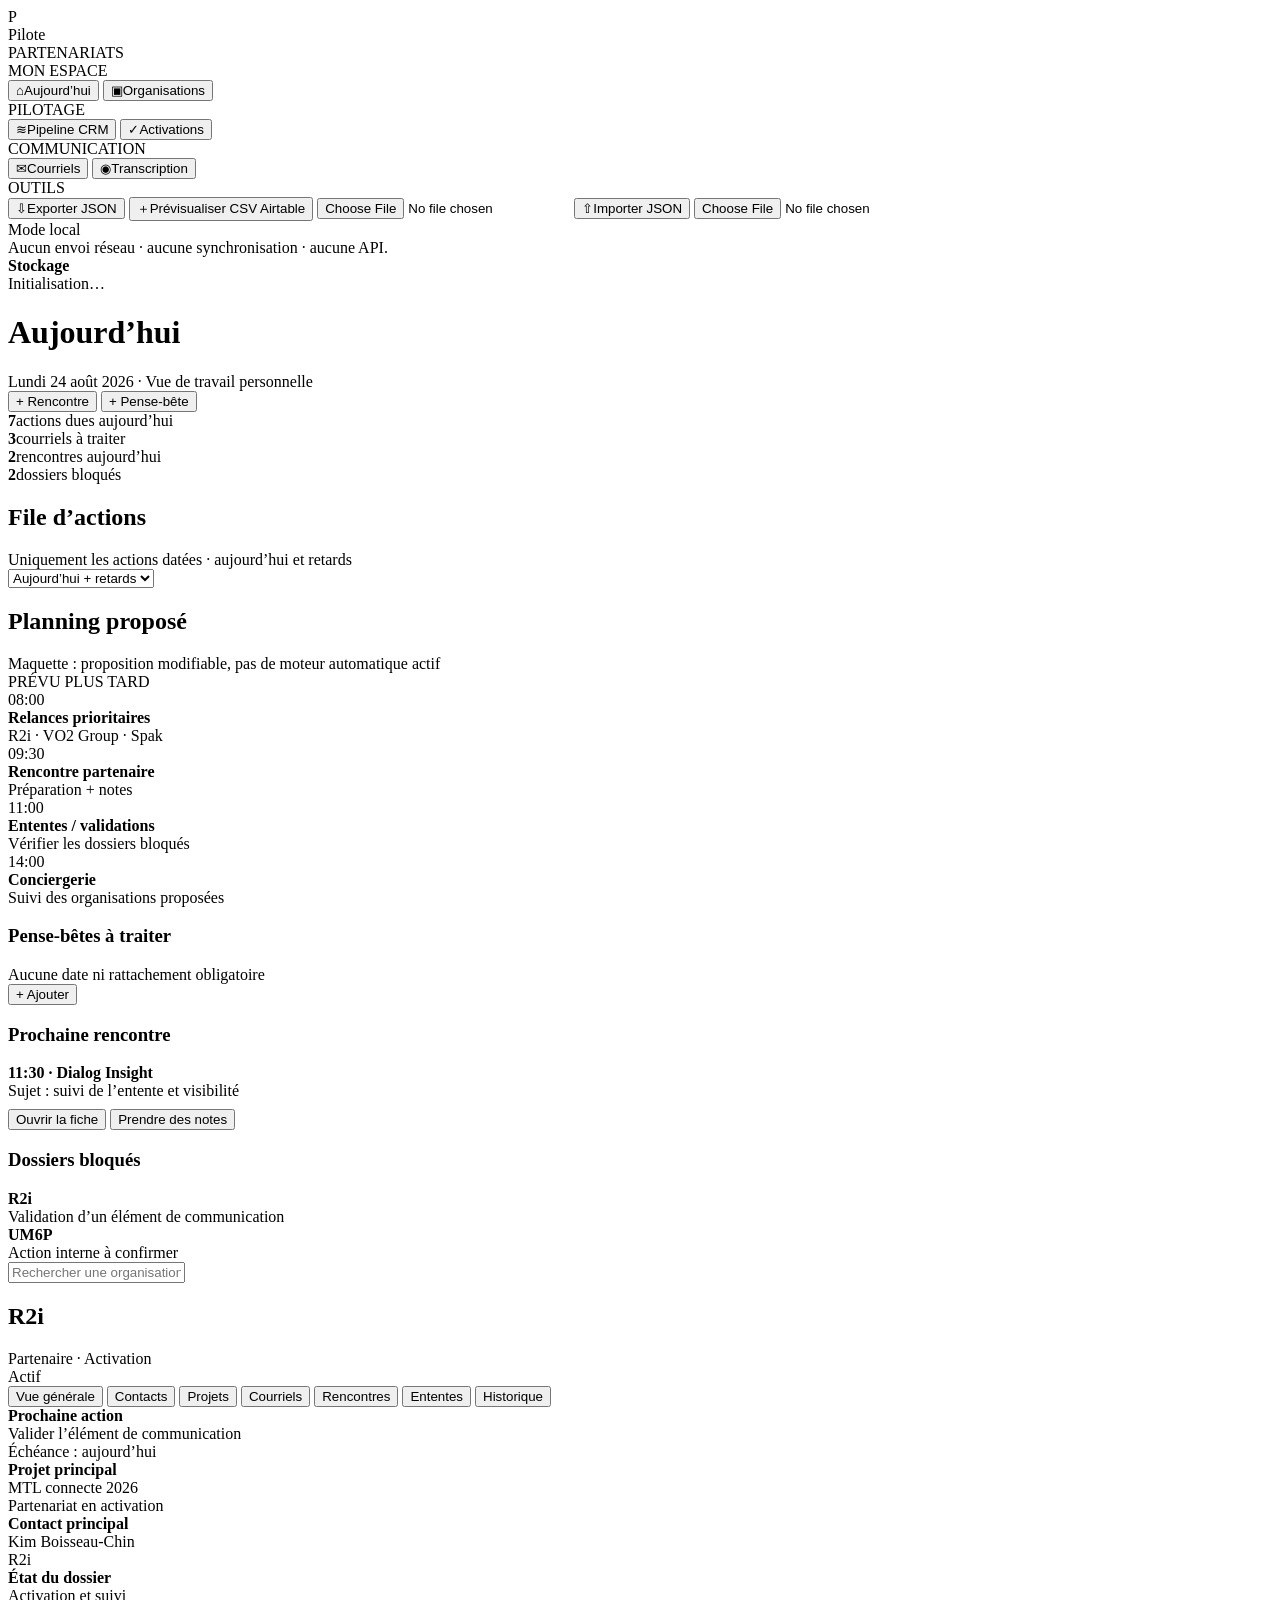
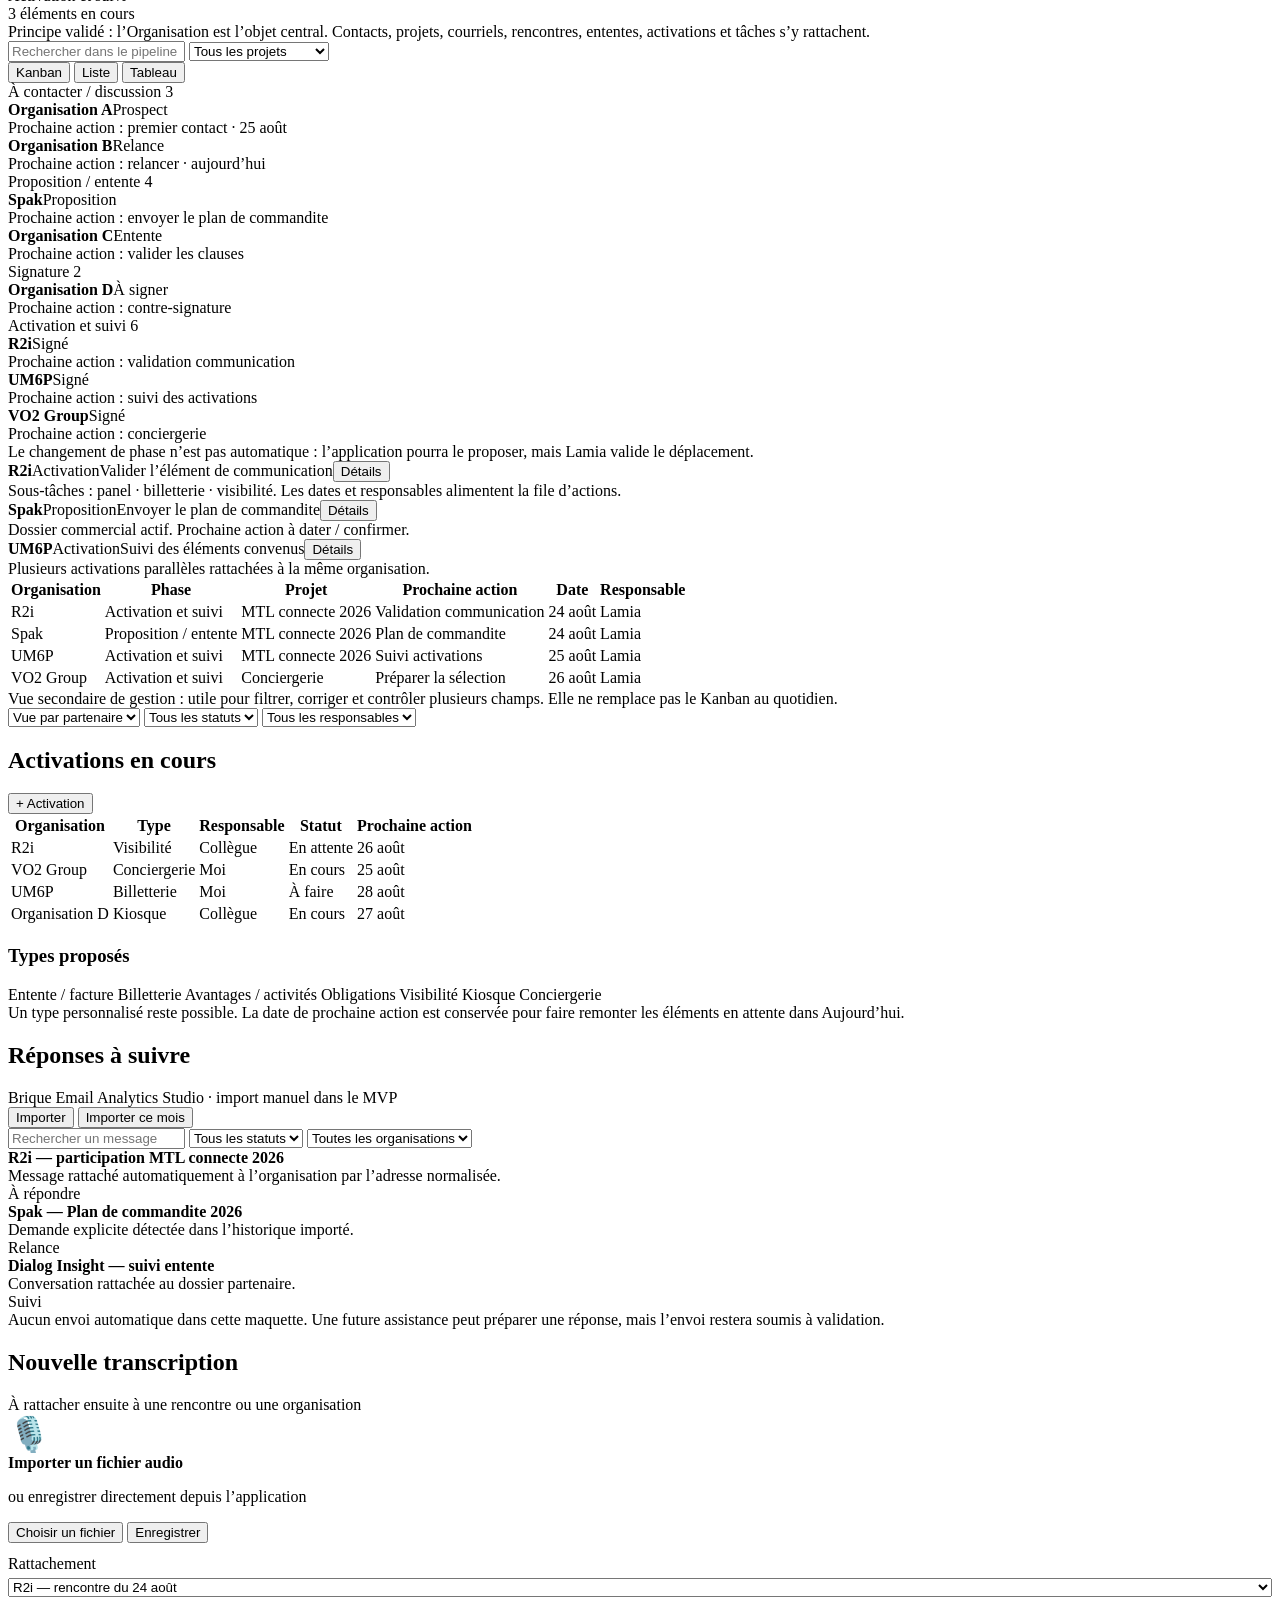
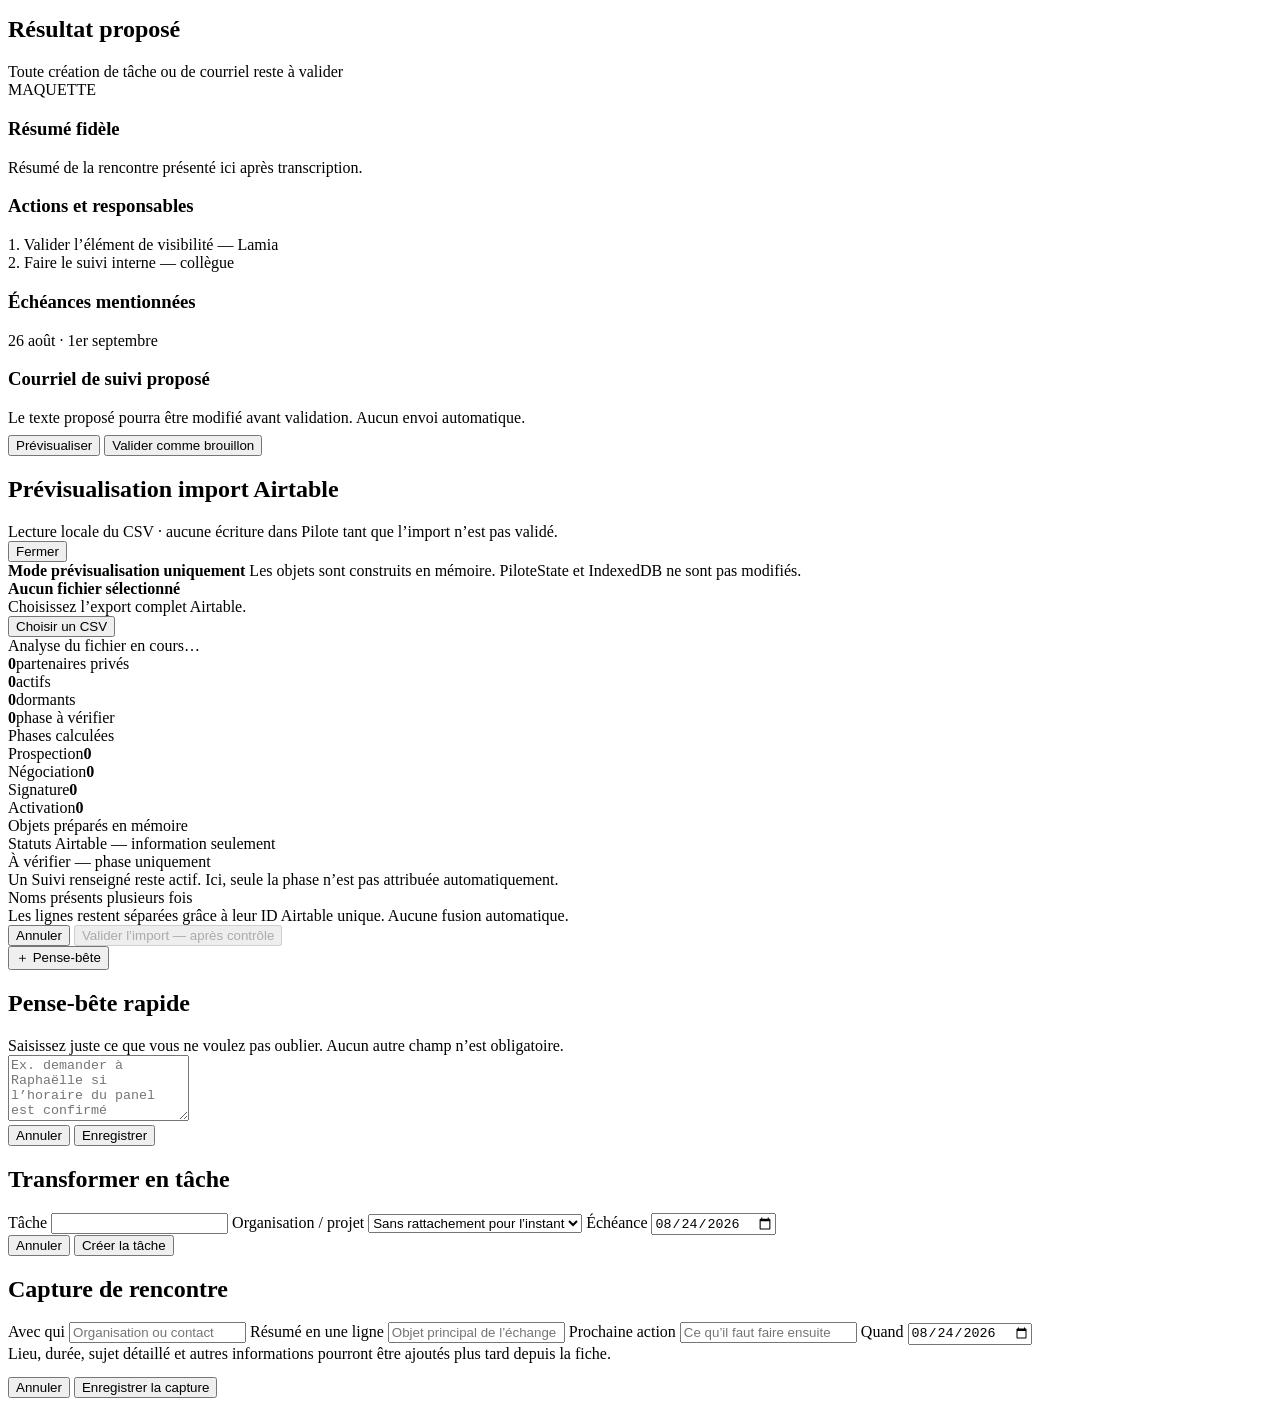
==== index.html @ b7ebc6fa "Add files via upload" ====
<!doctype html>
<html lang="fr">
<head>
<meta charset="utf-8">
<meta name="viewport" content="width=device-width,initial-scale=1">
<title>Pilote — Maquette globale</title>
<link rel="stylesheet" href="CSS/app.css">
</head>
<body>
<!-- =====================================================
     PILOTE - INDEX.HTML

     SOMMAIRE
     1. Structure générale
     2. Barre latérale
     3. En-tête principal
     4. Page Aujourd’hui
     5. Page Organisations
     6. Page Pipeline CRM
     7. Page Activations
     8. Page Courriels
     9. Page Transcription
     10. Import Airtable
     11. Actions rapides et fenêtres modales

     RÈGLE DE MAINTENANCE
     - Conserver les identifiants utilisés par JavaScript.
     - Mettre à jour ce sommaire si une section est ajoutée.
===================================================== -->

<!-- =====================================================
     1. STRUCTURE GÉNÉRALE
===================================================== -->
<div class="shell">
  <!-- =====================================================
     2. BARRE LATÉRALE
===================================================== -->
  <aside class="sidebar">
    <div class="brand">
      <div class="logo">P</div>
      <div class="brand-copy">
        <div class="brand-name">Pilote</div>
        <div class="brand-tag">PARTENARIATS</div>
      </div>
    </div>

    <nav class="nav" id="nav">
      <div class="nav-label">MON ESPACE</div>
      <button class="active" data-page="today"><span class="nav-ico">⌂</span><span>Aujourd’hui</span></button>
      <button data-page="organisations"><span class="nav-ico">▣</span><span>Organisations</span></button>

      <div class="nav-label nav-label-spaced">PILOTAGE</div>
      <button data-page="pipeline"><span class="nav-ico">≋</span><span>Pipeline CRM</span></button>
      <button data-page="activations"><span class="nav-ico">✓</span><span>Activations</span></button>

      <div class="nav-label nav-label-spaced">COMMUNICATION</div>
      <button data-page="emails"><span class="nav-ico">✉</span><span>Courriels</span></button>
      <button data-page="transcription"><span class="nav-ico">◉</span><span>Transcription</span></button>

      <div class="nav-label nav-label-spaced">OUTILS</div>
      <button type="button" class="nav-tool" id="exportJsonBtn"><span class="nav-ico">⇩</span><span>Exporter JSON</span></button>
      <button type="button" class="nav-tool" id="importCsvBtn"><span class="nav-ico">＋</span><span>Prévisualiser CSV Airtable</span></button>
      <input class="file-input-hidden" type="file" id="importCsvInput" accept=".csv,text/csv">
      <button type="button" class="nav-tool" id="importJsonBtn"><span class="nav-ico">⇧</span><span>Importer JSON</span></button>
      <input class="file-input-hidden" type="file" id="importJsonInput" accept=".json,application/json">
    </nav>

    <div class="sidebar-bottom">
      <div class="badge-demo"><span class="dot"></span> Mode local</div>
      <div class="sidebar-note">Aucun envoi réseau · aucune synchronisation · aucune API.</div>
      <div class="storage-status" id="storageStatus"><strong>Stockage</strong><br>Initialisation…</div>
    </div>
  </aside>

  <main class="main">
<!-- =====================================================
     3. EN-TÊTE PRINCIPAL
===================================================== -->
    <header class="topbar">
      <div>
        <h1 id="pageTitle">Aujourd’hui</h1>
        <div class="subtle">Lundi 24 août 2026 · Vue de travail personnelle</div>
      </div>
      <div class="quick-actions">
        <button class="btn" id="newMeetingBtn">+ Rencontre</button>
        <button class="btn primary" id="quickNoteTop">+ Pense-bête</button>
      </div>
    </header>

<!-- =====================================================
     4. PAGE AUJOURD’HUI
===================================================== -->
    <section class="page active" id="page-today">
      <div class="kpis">
        <div class="card kpi"><b>7</b><span>actions dues aujourd’hui</span></div>
        <div class="card kpi"><b>3</b><span>courriels à traiter</span></div>
        <div class="card kpi"><b>2</b><span>rencontres aujourd’hui</span></div>
        <div class="card kpi"><b>2</b><span>dossiers bloqués</span></div>
      </div>

      <div class="grid-today">
        <div class="stack">
          <div class="card panel">
            <div class="panel-head">
              <div>
                <h2>File d’actions</h2>
                <div class="subtle">Uniquement les actions datées · aujourd’hui et retards</div>
              </div>
              <select class="btn small" id="actionFilter">
                <option value="all">Aujourd’hui + retards</option>
                <option value="overdue">Retards</option>
                <option value="today">Aujourd’hui</option>
              </select>
            </div>
            <div class="action-list" id="actionList"></div>
          </div>

          <div class="card panel">
            <div class="panel-head">
              <div>
                <h2>Planning proposé</h2>
                <div class="subtle">Maquette : proposition modifiable, pas de moteur automatique actif</div>
              </div>
              <span class="fake-label">PRÉVU PLUS TARD</span>
            </div>
            <div class="timeline">
              <div class="timeline-row"><div class="timeline-time">08:00</div><div class="timeline-item"><b>Relances prioritaires</b><div class="subtle">R2i · VO2 Group · Spak</div></div></div>
              <div class="timeline-row"><div class="timeline-time">09:30</div><div class="timeline-item"><b>Rencontre partenaire</b><div class="subtle">Préparation + notes</div></div></div>
              <div class="timeline-row"><div class="timeline-time">11:00</div><div class="timeline-item"><b>Ententes / validations</b><div class="subtle">Vérifier les dossiers bloqués</div></div></div>
              <div class="timeline-row"><div class="timeline-time">14:00</div><div class="timeline-item"><b>Conciergerie</b><div class="subtle">Suivi des organisations proposées</div></div></div>
            </div>
          </div>
        </div>

        <div class="stack">
          <div class="card panel">
            <div class="panel-head">
              <div>
                <h3>Pense-bêtes à traiter</h3>
                <div class="subtle">Aucune date ni rattachement obligatoire</div>
              </div>
              <button class="btn small primary" id="quickNoteSide">+ Ajouter</button>
            </div>
            <div class="note-list" id="noteList"></div>
          </div>

          <div class="card panel">
            <div class="panel-head"><h3>Prochaine rencontre</h3></div>
            <div class="meeting">
              <strong>11:30 · Dialog Insight</strong>
              <div class="subtle">Sujet : suivi de l’entente et visibilité</div>
              <div style="margin-top:9px"><button class="btn small">Ouvrir la fiche</button> <button class="btn small">Prendre des notes</button></div>
            </div>
          </div>

          <div class="card panel">
            <div class="panel-head"><h3>Dossiers bloqués</h3></div>
            <div class="stack">
              <div class="blocked"><b>R2i</b><div class="subtle">Validation d’un élément de communication</div></div>
              <div class="blocked"><b>UM6P</b><div class="subtle">Action interne à confirmer</div></div>
            </div>
          </div>
        </div>
      </div>
    </section>

<!-- =====================================================
     5. PAGE ORGANISATIONS
===================================================== -->
    <section class="page" id="page-organisations">
      <div class="org-layout">
        <div class="card org-directory">
          <input class="search" id="orgSearch" placeholder="Rechercher une organisation">
          <div id="orgDirectory"></div>
        </div>
        <div class="card detail">
          <div class="detail-head">
            <div>
              <h2 id="orgName">R2i</h2>
              <div class="subtle" id="orgMeta">Partenaire · Activation</div>
            </div>
            <span class="chip green" id="orgStatus">Actif</span>
          </div>
          <div class="tabs" id="orgTabs">
            <button class="active">Vue générale</button>
            <button>Contacts</button>
            <button>Projets</button>
            <button>Courriels</button>
            <button>Rencontres</button>
            <button>Ententes</button>
            <button>Historique</button>
          </div>
          <div class="detail-grid">
            <div class="mini">
              <b>Prochaine action</b>
              <div id="orgNextAction">Valider l’élément de communication</div>
              <div class="subtle" id="orgNextDate">Échéance : aujourd’hui</div>
            </div>
            <div class="mini">
              <b>Projet principal</b>
              <div id="orgProject">MTL connecte 2026</div>
              <div class="subtle" id="orgProjectMeta">Partenariat en activation</div>
            </div>
            <div class="mini">
              <b>Contact principal</b>
              <div id="orgContact">Kim Boisseau-Chin</div>
              <div class="subtle" id="orgContactMeta">R2i</div>
            </div>
            <div class="mini">
              <b>État du dossier</b>
              <div id="orgState">Activation et suivi</div>
              <div class="subtle" id="orgStateMeta">3 éléments en cours</div>
            </div>
          </div>
          <div class="legend">Principe validé : l’Organisation est l’objet central. Contacts, projets, courriels, rencontres, ententes, activations et tâches s’y rattachent.</div>
        </div>
      </div>
    </section>

<!-- =====================================================
     6. PAGE PIPELINE CRM
===================================================== -->
    <section class="page" id="page-pipeline">
      <div class="section-tools">
        <input class="search" placeholder="Rechercher dans le pipeline">
        <select class="btn"><option>Tous les projets</option><option>MTL connecte 2026</option><option>Conciergerie</option><option>MTL Tech Awards</option></select>
        <div class="view-toggle" id="viewToggle">
          <button class="active" data-view="kanban">Kanban</button>
          <button data-view="list">Liste</button>
          <button data-view="table">Tableau</button>
        </div>
      </div>

      <div class="crm-view active" id="crm-kanban">
        <div class="columns">
          <div class="kanban-col">
            <div class="kanban-title">À contacter / discussion <span class="chip">3</span></div>
            <div class="org-card"><strong>Organisation A</strong><span class="chip">Prospect</span><div class="next">Prochaine action : premier contact · 25 août</div></div>
            <div class="org-card"><strong>Organisation B</strong><span class="chip warn">Relance</span><div class="next">Prochaine action : relancer · aujourd’hui</div></div>
          </div>
          <div class="kanban-col">
            <div class="kanban-title">Proposition / entente <span class="chip">4</span></div>
            <div class="org-card"><strong>Spak</strong><span class="chip">Proposition</span><div class="next">Prochaine action : envoyer le plan de commandite</div></div>
            <div class="org-card"><strong>Organisation C</strong><span class="chip">Entente</span><div class="next">Prochaine action : valider les clauses</div></div>
          </div>
          <div class="kanban-col">
            <div class="kanban-title">Signature <span class="chip">2</span></div>
            <div class="org-card"><strong>Organisation D</strong><span class="chip green">À signer</span><div class="next">Prochaine action : contre-signature</div></div>
          </div>
          <div class="kanban-col">
            <div class="kanban-title">Activation et suivi <span class="chip">6</span></div>
            <div class="org-card"><strong>R2i</strong><span class="chip green">Signé</span><div class="next">Prochaine action : validation communication</div></div>
            <div class="org-card"><strong>UM6P</strong><span class="chip green">Signé</span><div class="next">Prochaine action : suivi des activations</div></div>
            <div class="org-card"><strong>VO2 Group</strong><span class="chip green">Signé</span><div class="next">Prochaine action : conciergerie</div></div>
          </div>
        </div>
        <div class="legend">Le changement de phase n’est pas automatique : l’application pourra le proposer, mais Lamia valide le déplacement.</div>
      </div>

      <div class="crm-view" id="crm-list">
        <div class="list-row">
          <div class="list-summary"><b>R2i</b><span class="chip green">Activation</span><span>Valider l’élément de communication</span><button class="btn small toggle-details">Détails</button></div>
          <div class="list-details">Sous-tâches : panel · billetterie · visibilité. Les dates et responsables alimentent la file d’actions.</div>
        </div>
        <div class="list-row">
          <div class="list-summary"><b>Spak</b><span class="chip">Proposition</span><span>Envoyer le plan de commandite</span><button class="btn small toggle-details">Détails</button></div>
          <div class="list-details">Dossier commercial actif. Prochaine action à dater / confirmer.</div>
        </div>
        <div class="list-row">
          <div class="list-summary"><b>UM6P</b><span class="chip green">Activation</span><span>Suivi des éléments convenus</span><button class="btn small toggle-details">Détails</button></div>
          <div class="list-details">Plusieurs activations parallèles rattachées à la même organisation.</div>
        </div>
      </div>

      <div class="crm-view" id="crm-table">
        <div class="table-wrap">
          <table>
            <thead><tr><th>Organisation</th><th>Phase</th><th>Projet</th><th>Prochaine action</th><th>Date</th><th>Responsable</th></tr></thead>
            <tbody>
              <tr><td>R2i</td><td>Activation et suivi</td><td>MTL connecte 2026</td><td>Validation communication</td><td>24 août</td><td>Lamia</td></tr>
              <tr><td>Spak</td><td>Proposition / entente</td><td>MTL connecte 2026</td><td>Plan de commandite</td><td>24 août</td><td>Lamia</td></tr>
              <tr><td>UM6P</td><td>Activation et suivi</td><td>MTL connecte 2026</td><td>Suivi activations</td><td>25 août</td><td>Lamia</td></tr>
              <tr><td>VO2 Group</td><td>Activation et suivi</td><td>Conciergerie</td><td>Préparer la sélection</td><td>26 août</td><td>Lamia</td></tr>
            </tbody>
          </table>
        </div>
        <div class="legend">Vue secondaire de gestion : utile pour filtrer, corriger et contrôler plusieurs champs. Elle ne remplace pas le Kanban au quotidien.</div>
      </div>
    </section>

<!-- =====================================================
     7. PAGE ACTIVATIONS
===================================================== -->
    <section class="page" id="page-activations">
      <div class="filters">
        <select><option>Vue par partenaire</option><option>Vue par type</option></select>
        <select><option>Tous les statuts</option><option>À faire</option><option>En attente</option><option>En cours</option><option>Fait</option></select>
        <select><option>Tous les responsables</option><option>Moi</option><option>Collègue</option></select>
      </div>
      <div class="activations-grid">
        <div class="card panel">
          <div class="panel-head"><h2>Activations en cours</h2><button class="btn small primary">+ Activation</button></div>
          <div class="table-wrap">
            <table>
              <thead><tr><th>Organisation</th><th>Type</th><th>Responsable</th><th>Statut</th><th>Prochaine action</th></tr></thead>
              <tbody>
                <tr><td>R2i</td><td>Visibilité</td><td>Collègue</td><td><span class="chip warn">En attente</span></td><td>26 août</td></tr>
                <tr><td>VO2 Group</td><td>Conciergerie</td><td>Moi</td><td><span class="chip green">En cours</span></td><td>25 août</td></tr>
                <tr><td>UM6P</td><td>Billetterie</td><td>Moi</td><td><span class="chip">À faire</span></td><td>28 août</td></tr>
                <tr><td>Organisation D</td><td>Kiosque</td><td>Collègue</td><td><span class="chip green">En cours</span></td><td>27 août</td></tr>
              </tbody>
            </table>
          </div>
        </div>
        <div class="card panel">
          <div class="panel-head"><h3>Types proposés</h3></div>
          <div class="stack">
            <span class="chip">Entente / facture</span>
            <span class="chip">Billetterie</span>
            <span class="chip">Avantages / activités</span>
            <span class="chip">Obligations</span>
            <span class="chip">Visibilité</span>
            <span class="chip">Kiosque</span>
            <span class="chip">Conciergerie</span>
          </div>
          <div class="legend">Un type personnalisé reste possible. La date de prochaine action est conservée pour faire remonter les éléments en attente dans Aujourd’hui.</div>
        </div>
      </div>
    </section>

<!-- =====================================================
     8. PAGE COURRIELS
===================================================== -->
    <section class="page" id="page-emails">
      <div class="card panel">
        <div class="panel-head">
          <div>
            <h2>Réponses à suivre</h2>
            <div class="subtle">Brique Email Analytics Studio · import manuel dans le MVP</div>
          </div>
          <div><button class="btn small">Importer</button> <button class="btn small">Importer ce mois</button></div>
        </div>
        <div class="filters">
          <input placeholder="Rechercher un message">
          <select><option>Tous les statuts</option><option>À répondre</option><option>Relance</option><option>Traité</option></select>
          <select><option>Toutes les organisations</option><option>R2i</option><option>UM6P</option><option>VO2 Group</option></select>
        </div>
        <div class="mail-list">
          <div class="mail"><div><strong>R2i — participation MTL connecte 2026</strong><div class="snippet">Message rattaché automatiquement à l’organisation par l’adresse normalisée.</div></div><div><span class="chip red">À répondre</span></div></div>
          <div class="mail"><div><strong>Spak — Plan de commandite 2026</strong><div class="snippet">Demande explicite détectée dans l’historique importé.</div></div><div><span class="chip warn">Relance</span></div></div>
          <div class="mail"><div><strong>Dialog Insight — suivi entente</strong><div class="snippet">Conversation rattachée au dossier partenaire.</div></div><div><span class="chip green">Suivi</span></div></div>
        </div>
        <div class="legend">Aucun envoi automatique dans cette maquette. Une future assistance peut préparer une réponse, mais l’envoi restera soumis à validation.</div>
      </div>
    </section>

<!-- =====================================================
     9. PAGE TRANSCRIPTION
===================================================== -->
    <section class="page" id="page-transcription">
      <div class="transcription-layout">
        <div class="card panel">
          <div class="panel-head">
            <div><h2>Nouvelle transcription</h2><div class="subtle">À rattacher ensuite à une rencontre ou une organisation</div></div>
          </div>
          <div class="drop">
            <div style="font-size:34px">🎙️</div>
            <b>Importer un fichier audio</b>
            <p class="subtle">ou enregistrer directement depuis l’application</p>
            <button class="btn">Choisir un fichier</button>
            <button class="btn">Enregistrer</button>
          </div>
          <div style="margin-top:12px">
            <label class="subtle">Rattachement</label>
            <select class="search" style="width:100%;margin-top:5px"><option>R2i — rencontre du 24 août</option><option>UM6P</option><option>Autre organisation…</option></select>
          </div>
        </div>
        <div class="card panel">
          <div class="panel-head">
            <div><h2>Résultat proposé</h2><div class="subtle">Toute création de tâche ou de courriel reste à valider</div></div>
            <span class="fake-label">MAQUETTE</span>
          </div>
          <div class="output">
            <div class="output-block"><h3>Résumé fidèle</h3><div>Résumé de la rencontre présenté ici après transcription.</div></div>
            <div class="output-block"><h3>Actions et responsables</h3><div>1. Valider l’élément de visibilité — Lamia<br>2. Faire le suivi interne — collègue</div></div>
            <div class="output-block"><h3>Échéances mentionnées</h3><div>26 août · 1er septembre</div></div>
            <div class="output-block"><h3>Courriel de suivi proposé</h3><div class="subtle">Le texte proposé pourra être modifié avant validation. Aucun envoi automatique.</div><div style="margin-top:8px"><button class="btn small">Prévisualiser</button> <button class="btn small primary">Valider comme brouillon</button></div></div>
          </div>
        </div>
      </div>
    </section>
  </main>
</div>

<!-- =====================================================
     10. IMPORT AIRTABLE
===================================================== -->
<div class="modal" id="csvImportModal">
  <div class="modal-card import-modal-card">
    <div class="import-modal-head">
      <div>
        <h2>Prévisualisation import Airtable</h2>
        <div class="subtle">Lecture locale du CSV · aucune écriture dans Pilote tant que l’import n’est pas validé.</div>
      </div>
      <button class="btn small ghost" data-close="csvImportModal">Fermer</button>
    </div>

    <div class="import-safe-banner">
      <strong>Mode prévisualisation uniquement</strong>
      <span>Les objets sont construits en mémoire. PiloteState et IndexedDB ne sont pas modifiés.</span>
    </div>

    <div class="import-file-row">
      <div>
        <strong id="csvImportFileName">Aucun fichier sélectionné</strong>
        <div class="subtle" id="csvImportSourceInfo">Choisissez l’export complet Airtable.</div>
      </div>
      <button class="btn small" id="changeCsvBtn">Choisir un CSV</button>
    </div>

    <div id="csvImportLoading" class="import-loading hidden">Analyse du fichier en cours…</div>

    <div id="csvImportResults" class="hidden">
      <div class="import-kpis">
        <div class="import-kpi"><b id="importPrivateCount">0</b><span>partenaires privés</span></div>
        <div class="import-kpi"><b id="importActiveCount">0</b><span>actifs</span></div>
        <div class="import-kpi"><b id="importDormantCount">0</b><span>dormants</span></div>
        <div class="import-kpi"><b id="importVerifyCount">0</b><span>phase à vérifier</span></div>
      </div>

      <div class="import-grid">
        <section class="import-section">
          <div class="import-section-title">Phases calculées</div>
          <div class="import-phase-list">
            <div><span>Prospection</span><b id="importPhaseProspection">0</b></div>
            <div><span>Négociation</span><b id="importPhaseNegociation">0</b></div>
            <div><span>Signature</span><b id="importPhaseSignature">0</b></div>
            <div><span>Activation</span><b id="importPhaseActivation">0</b></div>
          </div>
        </section>

        <section class="import-section">
          <div class="import-section-title">Objets préparés en mémoire</div>
          <div class="import-object-list" id="importObjectCounts"></div>
        </section>
      </div>

      <section class="import-section">
        <div class="import-section-title">Statuts Airtable — information seulement</div>
        <div class="import-status-list" id="importPartnerStatusCounts"></div>
      </section>

      <section class="import-section">
        <div class="import-section-title">À vérifier — phase uniquement</div>
        <div class="subtle import-section-note">Un Suivi renseigné reste actif. Ici, seule la phase n’est pas attribuée automatiquement.</div>
        <div id="importVerifyRows"></div>
      </section>

      <section class="import-section">
        <div class="import-section-title">Noms présents plusieurs fois</div>
        <div class="subtle import-section-note">Les lignes restent séparées grâce à leur ID Airtable unique. Aucune fusion automatique.</div>
        <div id="importDuplicateRows"></div>
      </section>
    </div>

    <div class="import-error hidden" id="csvImportError"></div>

    <div class="modal-actions import-actions">
      <button class="btn" data-close="csvImportModal">Annuler</button>
      <button class="btn primary" id="validateCsvImportBtn" disabled>Valider l’import — après contrôle</button>
    </div>
  </div>
</div>

<!-- =====================================================
     11. ACTIONS RAPIDES ET FENÊTRES MODALES
===================================================== -->
<button class="fab" id="quickNoteFab">＋ Pense-bête</button>

<div class="modal" id="noteModal">
  <div class="modal-card">
    <h2>Pense-bête rapide</h2>
    <div class="subtle">Saisissez juste ce que vous ne voulez pas oublier. Aucun autre champ n’est obligatoire.</div>
    <textarea id="noteText" rows="4" placeholder="Ex. demander à Raphaëlle si l’horaire du panel est confirmé"></textarea>
    <div class="modal-actions">
      <button class="btn" data-close="noteModal">Annuler</button>
      <button class="btn primary" id="saveNote">Enregistrer</button>
    </div>
  </div>
</div>

<div class="modal" id="taskModal">
  <div class="modal-card">
    <h2>Transformer en tâche</h2>
    <label class="subtle">Tâche</label>
    <input id="taskText">
    <label class="subtle">Organisation / projet</label>
    <select><option>Sans rattachement pour l’instant</option><option>R2i</option><option>UM6P</option><option>VO2 Group</option><option>MTL connecte 2026</option></select>
    <label class="subtle">Échéance</label>
    <input type="date" value="2026-08-24">
    <div class="modal-actions">
      <button class="btn" data-close="taskModal">Annuler</button>
      <button class="btn primary" id="saveTask">Créer la tâche</button>
    </div>
  </div>
</div>

<div class="modal" id="meetingModal">
  <div class="modal-card">
    <h2>Capture de rencontre</h2>
    <label class="subtle">Avec qui</label>
    <input placeholder="Organisation ou contact">
    <label class="subtle">Résumé en une ligne</label>
    <input placeholder="Objet principal de l’échange">
    <label class="subtle">Prochaine action</label>
    <input placeholder="Ce qu’il faut faire ensuite">
    <label class="subtle">Quand</label>
    <input type="date" value="2026-08-24">
    <div class="subtle">Lieu, durée, sujet détaillé et autres informations pourront être ajoutés plus tard depuis la fiche.</div>
    <div class="modal-actions" style="margin-top:14px">
      <button class="btn" data-close="meetingModal">Annuler</button>
      <button class="btn primary" id="saveMeeting">Enregistrer la capture</button>
    </div>
  </div>
</div>

<div class="toast" id="toast"></div>

<script src="JS/utils.js"></script>
<script src="JS/storage.js"></script>
<script src="JS/ui.js"></script>
<script src="JS/app.js"></script>
</body>
</html>
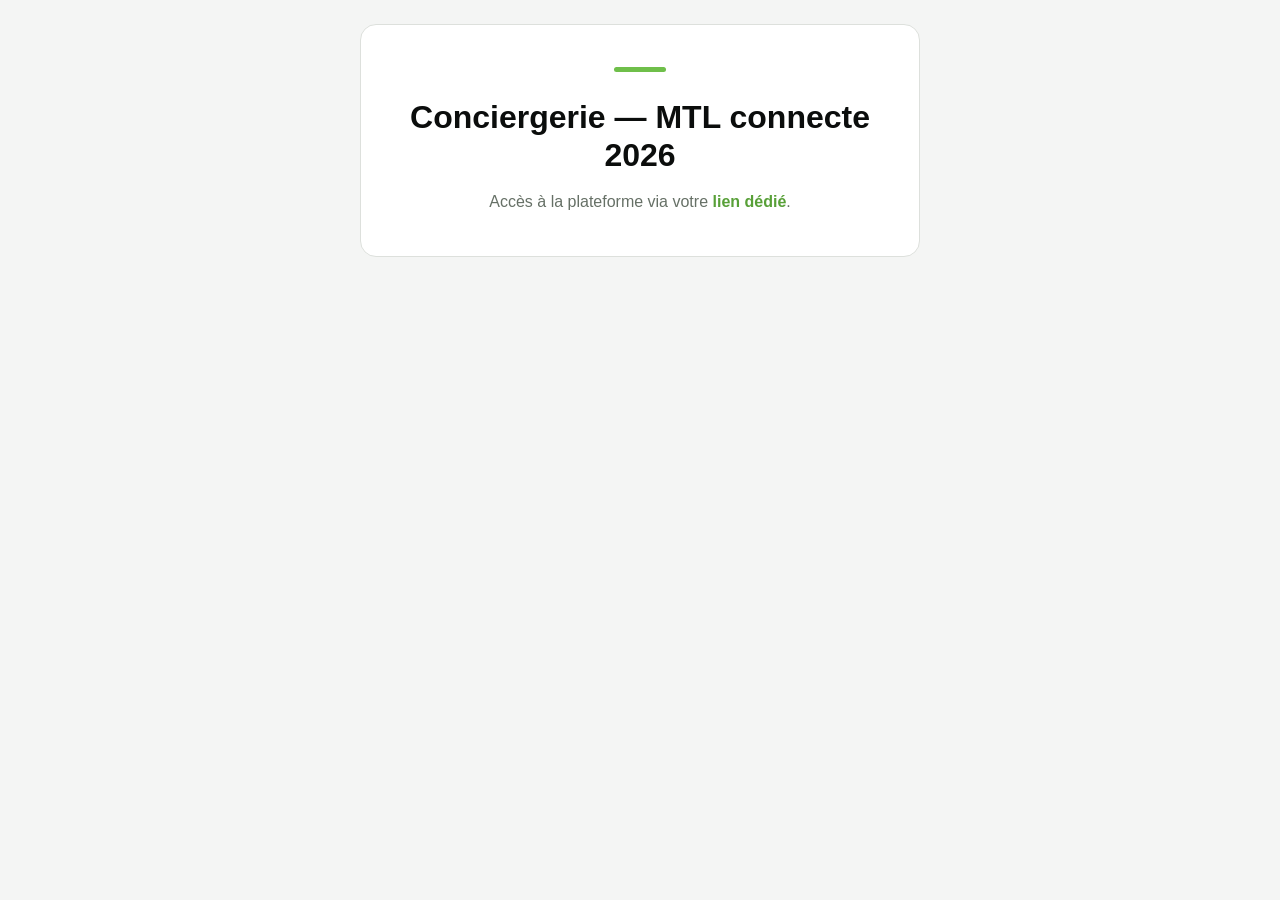
==== commit 5bb6fae3: "Add files via upload" ====
--- a/index.html
+++ b/index.html
@@ -1,534 +1,81 @@
 <!doctype html>
 <html lang="fr">
 <head>
-<meta charset="utf-8">
-<meta name="viewport" content="width=device-width,initial-scale=1">
-<title>Pilote — Maquette globale</title>
-<link rel="stylesheet" href="CSS/app.css">
+  <meta charset="utf-8">
+  <meta name="viewport" content="width=device-width,initial-scale=1">
+  <meta name="robots" content="noindex,nofollow">
+  <title>Conciergerie — MTL connecte 2026</title>
+
+  <style>
+    :root {
+      --vert: #6fbf4a;
+      --vert-fonce: #58a038;
+      --texte: #0b0d0c;
+      --muted: #667066;
+      --fond: #f4f5f4;
+      --bordure: #dde0dc;
+    }
+
+    * {
+      box-sizing: border-box;
+    }
+
+    html,
+    body {
+      min-height: 100%;
+      margin: 0;
+    }
+
+    body {
+      display: grid;
+      place-items: center;
+      padding: 24px;
+      background: var(--fond);
+      color: var(--texte);
+      font-family: Inter, Arial, sans-serif;
+    }
+
+    main {
+      width: min(560px, 100%);
+      padding: 42px 34px;
+      text-align: center;
+      background: #fff;
+      border: 1px solid var(--bordure);
+      border-radius: 16px;
+    }
+
+    .mark {
+      width: 52px;
+      height: 5px;
+      margin: 0 auto 26px;
+      border-radius: 999px;
+      background: var(--vert);
+    }
+
+    h1 {
+      margin: 0;
+      font-size: clamp(1.55rem, 4vw, 2rem);
+      line-height: 1.2;
+    }
+
+    p {
+      margin: 14px 0 0;
+      color: var(--muted);
+      font-size: 1rem;
+      line-height: 1.6;
+    }
+
+    strong {
+      color: var(--vert-fonce);
+    }
+  </style>
 </head>
+
 <body>
-<!-- =====================================================
-     PILOTE - INDEX.HTML
-
-     SOMMAIRE
-     1. Structure générale
-     2. Barre latérale
-     3. En-tête principal
-     4. Page Aujourd’hui
-     5. Page Organisations
-     6. Page Pipeline CRM
-     7. Page Activations
-     8. Page Courriels
-     9. Page Transcription
-     10. Import Airtable
-     11. Actions rapides et fenêtres modales
-
-     RÈGLE DE MAINTENANCE
-     - Conserver les identifiants utilisés par JavaScript.
-     - Mettre à jour ce sommaire si une section est ajoutée.
-===================================================== -->
-
-<!-- =====================================================
-     1. STRUCTURE GÉNÉRALE
-===================================================== -->
-<div class="shell">
-  <!-- =====================================================
-     2. BARRE LATÉRALE
-===================================================== -->
-  <aside class="sidebar">
-    <div class="brand">
-      <div class="logo">P</div>
-      <div class="brand-copy">
-        <div class="brand-name">Pilote</div>
-        <div class="brand-tag">PARTENARIATS</div>
-      </div>
-    </div>
-
-    <nav class="nav" id="nav">
-      <div class="nav-label">MON ESPACE</div>
-      <button class="active" data-page="today"><span class="nav-ico">⌂</span><span>Aujourd’hui</span></button>
-      <button data-page="organisations"><span class="nav-ico">▣</span><span>Organisations</span></button>
-
-      <div class="nav-label nav-label-spaced">PILOTAGE</div>
-      <button data-page="pipeline"><span class="nav-ico">≋</span><span>Pipeline CRM</span></button>
-      <button data-page="activations"><span class="nav-ico">✓</span><span>Activations</span></button>
-
-      <div class="nav-label nav-label-spaced">COMMUNICATION</div>
-      <button data-page="emails"><span class="nav-ico">✉</span><span>Courriels</span></button>
-      <button data-page="transcription"><span class="nav-ico">◉</span><span>Transcription</span></button>
-
-      <div class="nav-label nav-label-spaced">OUTILS</div>
-      <button type="button" class="nav-tool" id="exportJsonBtn"><span class="nav-ico">⇩</span><span>Exporter JSON</span></button>
-      <button type="button" class="nav-tool" id="importCsvBtn"><span class="nav-ico">＋</span><span>Prévisualiser CSV Airtable</span></button>
-      <input class="file-input-hidden" type="file" id="importCsvInput" accept=".csv,text/csv">
-      <button type="button" class="nav-tool" id="importJsonBtn"><span class="nav-ico">⇧</span><span>Importer JSON</span></button>
-      <input class="file-input-hidden" type="file" id="importJsonInput" accept=".json,application/json">
-    </nav>
-
-    <div class="sidebar-bottom">
-      <div class="badge-demo"><span class="dot"></span> Mode local</div>
-      <div class="sidebar-note">Aucun envoi réseau · aucune synchronisation · aucune API.</div>
-      <div class="storage-status" id="storageStatus"><strong>Stockage</strong><br>Initialisation…</div>
-    </div>
-  </aside>
-
-  <main class="main">
-<!-- =====================================================
-     3. EN-TÊTE PRINCIPAL
-===================================================== -->
-    <header class="topbar">
-      <div>
-        <h1 id="pageTitle">Aujourd’hui</h1>
-        <div class="subtle">Lundi 24 août 2026 · Vue de travail personnelle</div>
-      </div>
-      <div class="quick-actions">
-        <button class="btn" id="newMeetingBtn">+ Rencontre</button>
-        <button class="btn primary" id="quickNoteTop">+ Pense-bête</button>
-      </div>
-    </header>
-
-<!-- =====================================================
-     4. PAGE AUJOURD’HUI
-===================================================== -->
-    <section class="page active" id="page-today">
-      <div class="kpis">
-        <div class="card kpi"><b>7</b><span>actions dues aujourd’hui</span></div>
-        <div class="card kpi"><b>3</b><span>courriels à traiter</span></div>
-        <div class="card kpi"><b>2</b><span>rencontres aujourd’hui</span></div>
-        <div class="card kpi"><b>2</b><span>dossiers bloqués</span></div>
-      </div>
-
-      <div class="grid-today">
-        <div class="stack">
-          <div class="card panel">
-            <div class="panel-head">
-              <div>
-                <h2>File d’actions</h2>
-                <div class="subtle">Uniquement les actions datées · aujourd’hui et retards</div>
-              </div>
-              <select class="btn small" id="actionFilter">
-                <option value="all">Aujourd’hui + retards</option>
-                <option value="overdue">Retards</option>
-                <option value="today">Aujourd’hui</option>
-              </select>
-            </div>
-            <div class="action-list" id="actionList"></div>
-          </div>
-
-          <div class="card panel">
-            <div class="panel-head">
-              <div>
-                <h2>Planning proposé</h2>
-                <div class="subtle">Maquette : proposition modifiable, pas de moteur automatique actif</div>
-              </div>
-              <span class="fake-label">PRÉVU PLUS TARD</span>
-            </div>
-            <div class="timeline">
-              <div class="timeline-row"><div class="timeline-time">08:00</div><div class="timeline-item"><b>Relances prioritaires</b><div class="subtle">R2i · VO2 Group · Spak</div></div></div>
-              <div class="timeline-row"><div class="timeline-time">09:30</div><div class="timeline-item"><b>Rencontre partenaire</b><div class="subtle">Préparation + notes</div></div></div>
-              <div class="timeline-row"><div class="timeline-time">11:00</div><div class="timeline-item"><b>Ententes / validations</b><div class="subtle">Vérifier les dossiers bloqués</div></div></div>
-              <div class="timeline-row"><div class="timeline-time">14:00</div><div class="timeline-item"><b>Conciergerie</b><div class="subtle">Suivi des organisations proposées</div></div></div>
-            </div>
-          </div>
-        </div>
-
-        <div class="stack">
-          <div class="card panel">
-            <div class="panel-head">
-              <div>
-                <h3>Pense-bêtes à traiter</h3>
-                <div class="subtle">Aucune date ni rattachement obligatoire</div>
-              </div>
-              <button class="btn small primary" id="quickNoteSide">+ Ajouter</button>
-            </div>
-            <div class="note-list" id="noteList"></div>
-          </div>
-
-          <div class="card panel">
-            <div class="panel-head"><h3>Prochaine rencontre</h3></div>
-            <div class="meeting">
-              <strong>11:30 · Dialog Insight</strong>
-              <div class="subtle">Sujet : suivi de l’entente et visibilité</div>
-              <div style="margin-top:9px"><button class="btn small">Ouvrir la fiche</button> <button class="btn small">Prendre des notes</button></div>
-            </div>
-          </div>
-
-          <div class="card panel">
-            <div class="panel-head"><h3>Dossiers bloqués</h3></div>
-            <div class="stack">
-              <div class="blocked"><b>R2i</b><div class="subtle">Validation d’un élément de communication</div></div>
-              <div class="blocked"><b>UM6P</b><div class="subtle">Action interne à confirmer</div></div>
-            </div>
-          </div>
-        </div>
-      </div>
-    </section>
-
-<!-- =====================================================
-     5. PAGE ORGANISATIONS
-===================================================== -->
-    <section class="page" id="page-organisations">
-      <div class="org-layout">
-        <div class="card org-directory">
-          <input class="search" id="orgSearch" placeholder="Rechercher une organisation">
-          <div id="orgDirectory"></div>
-        </div>
-        <div class="card detail">
-          <div class="detail-head">
-            <div>
-              <h2 id="orgName">R2i</h2>
-              <div class="subtle" id="orgMeta">Partenaire · Activation</div>
-            </div>
-            <span class="chip green" id="orgStatus">Actif</span>
-          </div>
-          <div class="tabs" id="orgTabs">
-            <button class="active">Vue générale</button>
-            <button>Contacts</button>
-            <button>Projets</button>
-            <button>Courriels</button>
-            <button>Rencontres</button>
-            <button>Ententes</button>
-            <button>Historique</button>
-          </div>
-          <div class="detail-grid">
-            <div class="mini">
-              <b>Prochaine action</b>
-              <div id="orgNextAction">Valider l’élément de communication</div>
-              <div class="subtle" id="orgNextDate">Échéance : aujourd’hui</div>
-            </div>
-            <div class="mini">
-              <b>Projet principal</b>
-              <div id="orgProject">MTL connecte 2026</div>
-              <div class="subtle" id="orgProjectMeta">Partenariat en activation</div>
-            </div>
-            <div class="mini">
-              <b>Contact principal</b>
-              <div id="orgContact">Kim Boisseau-Chin</div>
-              <div class="subtle" id="orgContactMeta">R2i</div>
-            </div>
-            <div class="mini">
-              <b>État du dossier</b>
-              <div id="orgState">Activation et suivi</div>
-              <div class="subtle" id="orgStateMeta">3 éléments en cours</div>
-            </div>
-          </div>
-          <div class="legend">Principe validé : l’Organisation est l’objet central. Contacts, projets, courriels, rencontres, ententes, activations et tâches s’y rattachent.</div>
-        </div>
-      </div>
-    </section>
-
-<!-- =====================================================
-     6. PAGE PIPELINE CRM
-===================================================== -->
-    <section class="page" id="page-pipeline">
-      <div class="section-tools">
-        <input class="search" placeholder="Rechercher dans le pipeline">
-        <select class="btn"><option>Tous les projets</option><option>MTL connecte 2026</option><option>Conciergerie</option><option>MTL Tech Awards</option></select>
-        <div class="view-toggle" id="viewToggle">
-          <button class="active" data-view="kanban">Kanban</button>
-          <button data-view="list">Liste</button>
-          <button data-view="table">Tableau</button>
-        </div>
-      </div>
-
-      <div class="crm-view active" id="crm-kanban">
-        <div class="columns">
-          <div class="kanban-col">
-            <div class="kanban-title">À contacter / discussion <span class="chip">3</span></div>
-            <div class="org-card"><strong>Organisation A</strong><span class="chip">Prospect</span><div class="next">Prochaine action : premier contact · 25 août</div></div>
-            <div class="org-card"><strong>Organisation B</strong><span class="chip warn">Relance</span><div class="next">Prochaine action : relancer · aujourd’hui</div></div>
-          </div>
-          <div class="kanban-col">
-            <div class="kanban-title">Proposition / entente <span class="chip">4</span></div>
-            <div class="org-card"><strong>Spak</strong><span class="chip">Proposition</span><div class="next">Prochaine action : envoyer le plan de commandite</div></div>
-            <div class="org-card"><strong>Organisation C</strong><span class="chip">Entente</span><div class="next">Prochaine action : valider les clauses</div></div>
-          </div>
-          <div class="kanban-col">
-            <div class="kanban-title">Signature <span class="chip">2</span></div>
-            <div class="org-card"><strong>Organisation D</strong><span class="chip green">À signer</span><div class="next">Prochaine action : contre-signature</div></div>
-          </div>
-          <div class="kanban-col">
-            <div class="kanban-title">Activation et suivi <span class="chip">6</span></div>
-            <div class="org-card"><strong>R2i</strong><span class="chip green">Signé</span><div class="next">Prochaine action : validation communication</div></div>
-            <div class="org-card"><strong>UM6P</strong><span class="chip green">Signé</span><div class="next">Prochaine action : suivi des activations</div></div>
-            <div class="org-card"><strong>VO2 Group</strong><span class="chip green">Signé</span><div class="next">Prochaine action : conciergerie</div></div>
-          </div>
-        </div>
-        <div class="legend">Le changement de phase n’est pas automatique : l’application pourra le proposer, mais Lamia valide le déplacement.</div>
-      </div>
-
-      <div class="crm-view" id="crm-list">
-        <div class="list-row">
-          <div class="list-summary"><b>R2i</b><span class="chip green">Activation</span><span>Valider l’élément de communication</span><button class="btn small toggle-details">Détails</button></div>
-          <div class="list-details">Sous-tâches : panel · billetterie · visibilité. Les dates et responsables alimentent la file d’actions.</div>
-        </div>
-        <div class="list-row">
-          <div class="list-summary"><b>Spak</b><span class="chip">Proposition</span><span>Envoyer le plan de commandite</span><button class="btn small toggle-details">Détails</button></div>
-          <div class="list-details">Dossier commercial actif. Prochaine action à dater / confirmer.</div>
-        </div>
-        <div class="list-row">
-          <div class="list-summary"><b>UM6P</b><span class="chip green">Activation</span><span>Suivi des éléments convenus</span><button class="btn small toggle-details">Détails</button></div>
-          <div class="list-details">Plusieurs activations parallèles rattachées à la même organisation.</div>
-        </div>
-      </div>
-
-      <div class="crm-view" id="crm-table">
-        <div class="table-wrap">
-          <table>
-            <thead><tr><th>Organisation</th><th>Phase</th><th>Projet</th><th>Prochaine action</th><th>Date</th><th>Responsable</th></tr></thead>
-            <tbody>
-              <tr><td>R2i</td><td>Activation et suivi</td><td>MTL connecte 2026</td><td>Validation communication</td><td>24 août</td><td>Lamia</td></tr>
-              <tr><td>Spak</td><td>Proposition / entente</td><td>MTL connecte 2026</td><td>Plan de commandite</td><td>24 août</td><td>Lamia</td></tr>
-              <tr><td>UM6P</td><td>Activation et suivi</td><td>MTL connecte 2026</td><td>Suivi activations</td><td>25 août</td><td>Lamia</td></tr>
-              <tr><td>VO2 Group</td><td>Activation et suivi</td><td>Conciergerie</td><td>Préparer la sélection</td><td>26 août</td><td>Lamia</td></tr>
-            </tbody>
-          </table>
-        </div>
-        <div class="legend">Vue secondaire de gestion : utile pour filtrer, corriger et contrôler plusieurs champs. Elle ne remplace pas le Kanban au quotidien.</div>
-      </div>
-    </section>
-
-<!-- =====================================================
-     7. PAGE ACTIVATIONS
-===================================================== -->
-    <section class="page" id="page-activations">
-      <div class="filters">
-        <select><option>Vue par partenaire</option><option>Vue par type</option></select>
-        <select><option>Tous les statuts</option><option>À faire</option><option>En attente</option><option>En cours</option><option>Fait</option></select>
-        <select><option>Tous les responsables</option><option>Moi</option><option>Collègue</option></select>
-      </div>
-      <div class="activations-grid">
-        <div class="card panel">
-          <div class="panel-head"><h2>Activations en cours</h2><button class="btn small primary">+ Activation</button></div>
-          <div class="table-wrap">
-            <table>
-              <thead><tr><th>Organisation</th><th>Type</th><th>Responsable</th><th>Statut</th><th>Prochaine action</th></tr></thead>
-              <tbody>
-                <tr><td>R2i</td><td>Visibilité</td><td>Collègue</td><td><span class="chip warn">En attente</span></td><td>26 août</td></tr>
-                <tr><td>VO2 Group</td><td>Conciergerie</td><td>Moi</td><td><span class="chip green">En cours</span></td><td>25 août</td></tr>
-                <tr><td>UM6P</td><td>Billetterie</td><td>Moi</td><td><span class="chip">À faire</span></td><td>28 août</td></tr>
-                <tr><td>Organisation D</td><td>Kiosque</td><td>Collègue</td><td><span class="chip green">En cours</span></td><td>27 août</td></tr>
-              </tbody>
-            </table>
-          </div>
-        </div>
-        <div class="card panel">
-          <div class="panel-head"><h3>Types proposés</h3></div>
-          <div class="stack">
-            <span class="chip">Entente / facture</span>
-            <span class="chip">Billetterie</span>
-            <span class="chip">Avantages / activités</span>
-            <span class="chip">Obligations</span>
-            <span class="chip">Visibilité</span>
-            <span class="chip">Kiosque</span>
-            <span class="chip">Conciergerie</span>
-          </div>
-          <div class="legend">Un type personnalisé reste possible. La date de prochaine action est conservée pour faire remonter les éléments en attente dans Aujourd’hui.</div>
-        </div>
-      </div>
-    </section>
-
-<!-- =====================================================
-     8. PAGE COURRIELS
-===================================================== -->
-    <section class="page" id="page-emails">
-      <div class="card panel">
-        <div class="panel-head">
-          <div>
-            <h2>Réponses à suivre</h2>
-            <div class="subtle">Brique Email Analytics Studio · import manuel dans le MVP</div>
-          </div>
-          <div><button class="btn small">Importer</button> <button class="btn small">Importer ce mois</button></div>
-        </div>
-        <div class="filters">
-          <input placeholder="Rechercher un message">
-          <select><option>Tous les statuts</option><option>À répondre</option><option>Relance</option><option>Traité</option></select>
-          <select><option>Toutes les organisations</option><option>R2i</option><option>UM6P</option><option>VO2 Group</option></select>
-        </div>
-        <div class="mail-list">
-          <div class="mail"><div><strong>R2i — participation MTL connecte 2026</strong><div class="snippet">Message rattaché automatiquement à l’organisation par l’adresse normalisée.</div></div><div><span class="chip red">À répondre</span></div></div>
-          <div class="mail"><div><strong>Spak — Plan de commandite 2026</strong><div class="snippet">Demande explicite détectée dans l’historique importé.</div></div><div><span class="chip warn">Relance</span></div></div>
-          <div class="mail"><div><strong>Dialog Insight — suivi entente</strong><div class="snippet">Conversation rattachée au dossier partenaire.</div></div><div><span class="chip green">Suivi</span></div></div>
-        </div>
-        <div class="legend">Aucun envoi automatique dans cette maquette. Une future assistance peut préparer une réponse, mais l’envoi restera soumis à validation.</div>
-      </div>
-    </section>
-
-<!-- =====================================================
-     9. PAGE TRANSCRIPTION
-===================================================== -->
-    <section class="page" id="page-transcription">
-      <div class="transcription-layout">
-        <div class="card panel">
-          <div class="panel-head">
-            <div><h2>Nouvelle transcription</h2><div class="subtle">À rattacher ensuite à une rencontre ou une organisation</div></div>
-          </div>
-          <div class="drop">
-            <div style="font-size:34px">🎙️</div>
-            <b>Importer un fichier audio</b>
-            <p class="subtle">ou enregistrer directement depuis l’application</p>
-            <button class="btn">Choisir un fichier</button>
-            <button class="btn">Enregistrer</button>
-          </div>
-          <div style="margin-top:12px">
-            <label class="subtle">Rattachement</label>
-            <select class="search" style="width:100%;margin-top:5px"><option>R2i — rencontre du 24 août</option><option>UM6P</option><option>Autre organisation…</option></select>
-          </div>
-        </div>
-        <div class="card panel">
-          <div class="panel-head">
-            <div><h2>Résultat proposé</h2><div class="subtle">Toute création de tâche ou de courriel reste à valider</div></div>
-            <span class="fake-label">MAQUETTE</span>
-          </div>
-          <div class="output">
-            <div class="output-block"><h3>Résumé fidèle</h3><div>Résumé de la rencontre présenté ici après transcription.</div></div>
-            <div class="output-block"><h3>Actions et responsables</h3><div>1. Valider l’élément de visibilité — Lamia<br>2. Faire le suivi interne — collègue</div></div>
-            <div class="output-block"><h3>Échéances mentionnées</h3><div>26 août · 1er septembre</div></div>
-            <div class="output-block"><h3>Courriel de suivi proposé</h3><div class="subtle">Le texte proposé pourra être modifié avant validation. Aucun envoi automatique.</div><div style="margin-top:8px"><button class="btn small">Prévisualiser</button> <button class="btn small primary">Valider comme brouillon</button></div></div>
-          </div>
-        </div>
-      </div>
-    </section>
+  <main>
+    <div class="mark" aria-hidden="true"></div>
+    <h1>Conciergerie — MTL connecte 2026</h1>
+    <p>Accès à la plateforme via votre <strong>lien dédié</strong>.</p>
   </main>
-</div>
-
-<!-- =====================================================
-     10. IMPORT AIRTABLE
-===================================================== -->
-<div class="modal" id="csvImportModal">
-  <div class="modal-card import-modal-card">
-    <div class="import-modal-head">
-      <div>
-        <h2>Prévisualisation import Airtable</h2>
-        <div class="subtle">Lecture locale du CSV · aucune écriture dans Pilote tant que l’import n’est pas validé.</div>
-      </div>
-      <button class="btn small ghost" data-close="csvImportModal">Fermer</button>
-    </div>
-
-    <div class="import-safe-banner">
-      <strong>Mode prévisualisation uniquement</strong>
-      <span>Les objets sont construits en mémoire. PiloteState et IndexedDB ne sont pas modifiés.</span>
-    </div>
-
-    <div class="import-file-row">
-      <div>
-        <strong id="csvImportFileName">Aucun fichier sélectionné</strong>
-        <div class="subtle" id="csvImportSourceInfo">Choisissez l’export complet Airtable.</div>
-      </div>
-      <button class="btn small" id="changeCsvBtn">Choisir un CSV</button>
-    </div>
-
-    <div id="csvImportLoading" class="import-loading hidden">Analyse du fichier en cours…</div>
-
-    <div id="csvImportResults" class="hidden">
-      <div class="import-kpis">
-        <div class="import-kpi"><b id="importPrivateCount">0</b><span>partenaires privés</span></div>
-        <div class="import-kpi"><b id="importActiveCount">0</b><span>actifs</span></div>
-        <div class="import-kpi"><b id="importDormantCount">0</b><span>dormants</span></div>
-        <div class="import-kpi"><b id="importVerifyCount">0</b><span>phase à vérifier</span></div>
-      </div>
-
-      <div class="import-grid">
-        <section class="import-section">
-          <div class="import-section-title">Phases calculées</div>
-          <div class="import-phase-list">
-            <div><span>Prospection</span><b id="importPhaseProspection">0</b></div>
-            <div><span>Négociation</span><b id="importPhaseNegociation">0</b></div>
-            <div><span>Signature</span><b id="importPhaseSignature">0</b></div>
-            <div><span>Activation</span><b id="importPhaseActivation">0</b></div>
-          </div>
-        </section>
-
-        <section class="import-section">
-          <div class="import-section-title">Objets préparés en mémoire</div>
-          <div class="import-object-list" id="importObjectCounts"></div>
-        </section>
-      </div>
-
-      <section class="import-section">
-        <div class="import-section-title">Statuts Airtable — information seulement</div>
-        <div class="import-status-list" id="importPartnerStatusCounts"></div>
-      </section>
-
-      <section class="import-section">
-        <div class="import-section-title">À vérifier — phase uniquement</div>
-        <div class="subtle import-section-note">Un Suivi renseigné reste actif. Ici, seule la phase n’est pas attribuée automatiquement.</div>
-        <div id="importVerifyRows"></div>
-      </section>
-
-      <section class="import-section">
-        <div class="import-section-title">Noms présents plusieurs fois</div>
-        <div class="subtle import-section-note">Les lignes restent séparées grâce à leur ID Airtable unique. Aucune fusion automatique.</div>
-        <div id="importDuplicateRows"></div>
-      </section>
-    </div>
-
-    <div class="import-error hidden" id="csvImportError"></div>
-
-    <div class="modal-actions import-actions">
-      <button class="btn" data-close="csvImportModal">Annuler</button>
-      <button class="btn primary" id="validateCsvImportBtn" disabled>Valider l’import — après contrôle</button>
-    </div>
-  </div>
-</div>
-
-<!-- =====================================================
-     11. ACTIONS RAPIDES ET FENÊTRES MODALES
-===================================================== -->
-<button class="fab" id="quickNoteFab">＋ Pense-bête</button>
-
-<div class="modal" id="noteModal">
-  <div class="modal-card">
-    <h2>Pense-bête rapide</h2>
-    <div class="subtle">Saisissez juste ce que vous ne voulez pas oublier. Aucun autre champ n’est obligatoire.</div>
-    <textarea id="noteText" rows="4" placeholder="Ex. demander à Raphaëlle si l’horaire du panel est confirmé"></textarea>
-    <div class="modal-actions">
-      <button class="btn" data-close="noteModal">Annuler</button>
-      <button class="btn primary" id="saveNote">Enregistrer</button>
-    </div>
-  </div>
-</div>
-
-<div class="modal" id="taskModal">
-  <div class="modal-card">
-    <h2>Transformer en tâche</h2>
-    <label class="subtle">Tâche</label>
-    <input id="taskText">
-    <label class="subtle">Organisation / projet</label>
-    <select><option>Sans rattachement pour l’instant</option><option>R2i</option><option>UM6P</option><option>VO2 Group</option><option>MTL connecte 2026</option></select>
-    <label class="subtle">Échéance</label>
-    <input type="date" value="2026-08-24">
-    <div class="modal-actions">
-      <button class="btn" data-close="taskModal">Annuler</button>
-      <button class="btn primary" id="saveTask">Créer la tâche</button>
-    </div>
-  </div>
-</div>
-
-<div class="modal" id="meetingModal">
-  <div class="modal-card">
-    <h2>Capture de rencontre</h2>
-    <label class="subtle">Avec qui</label>
-    <input placeholder="Organisation ou contact">
-    <label class="subtle">Résumé en une ligne</label>
-    <input placeholder="Objet principal de l’échange">
-    <label class="subtle">Prochaine action</label>
-    <input placeholder="Ce qu’il faut faire ensuite">
-    <label class="subtle">Quand</label>
-    <input type="date" value="2026-08-24">
-    <div class="subtle">Lieu, durée, sujet détaillé et autres informations pourront être ajoutés plus tard depuis la fiche.</div>
-    <div class="modal-actions" style="margin-top:14px">
-      <button class="btn" data-close="meetingModal">Annuler</button>
-      <button class="btn primary" id="saveMeeting">Enregistrer la capture</button>
-    </div>
-  </div>
-</div>
-
-<div class="toast" id="toast"></div>
-
-<script src="JS/utils.js"></script>
-<script src="JS/storage.js"></script>
-<script src="JS/ui.js"></script>
-<script src="JS/app.js"></script>
 </body>
-</html>+</html>
